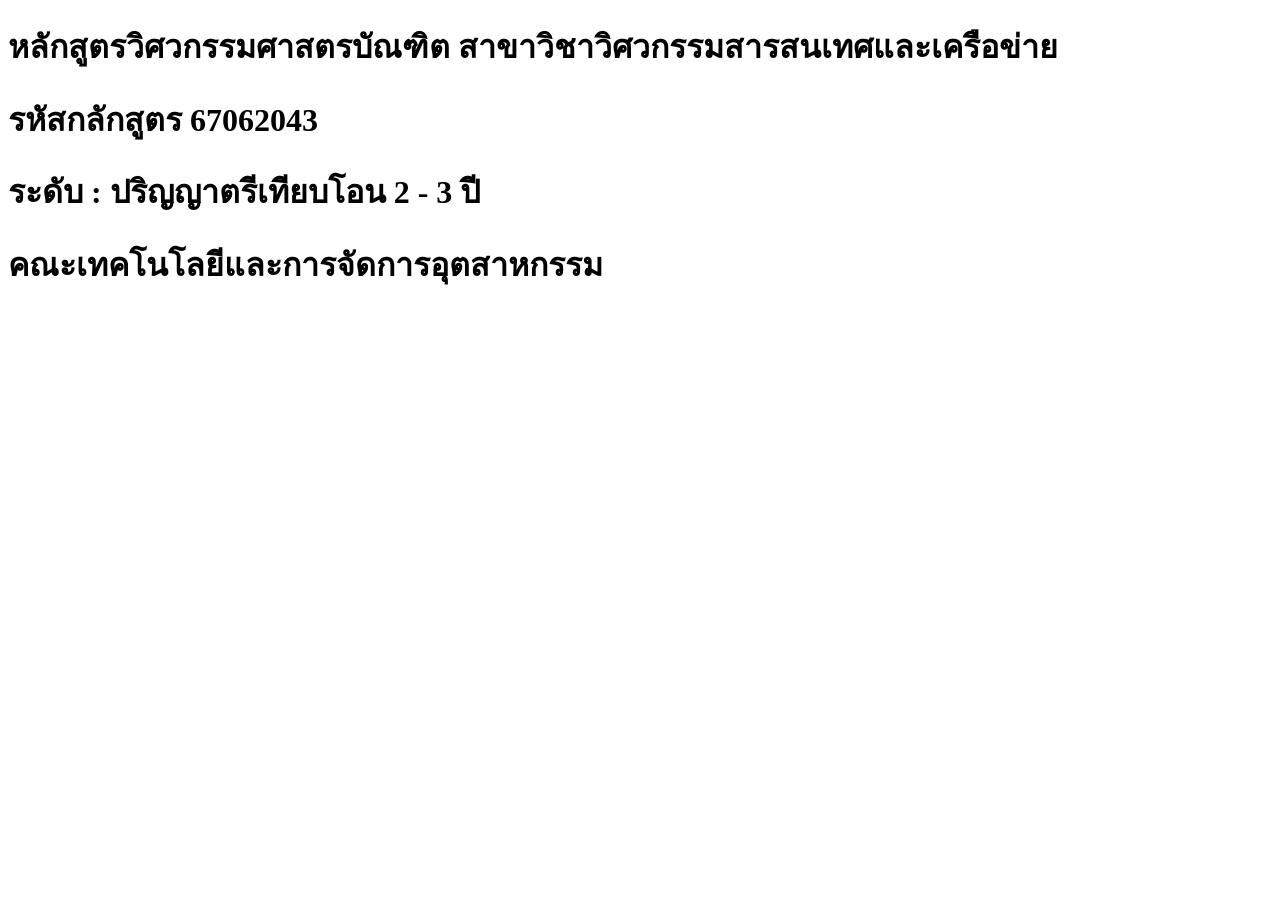
==== HW4/index.html @ 603f20b5 "HW4 update 1" ====
<!DOCTYPE html>
<html lang="en">
<head>
    <meta charset="UTF-8">
    <meta name="viewport" content="width=device-width, initial-scale=1.0">
    <link rel="stylesheet" href="./css/style.css">
    <title>ข้อมูลหลักสูตร</title>
</head>
<body>
    <h1>หลักสูตรวิศวกรรมศาสตรบัณฑิต สาขาวิชาวิศวกรรมสารสนเทศและเครือข่าย</h1>
    <h1>รหัสกลักสูตร 67062043</h1>
    <h1>ระดับ : ปริญญาตรีเทียบโอน 2 - 3 ปี</h1>
    <h1>คณะเทคโนโลยีและการจัดการอุตสาหกรรม</h1>
</body>
</html>
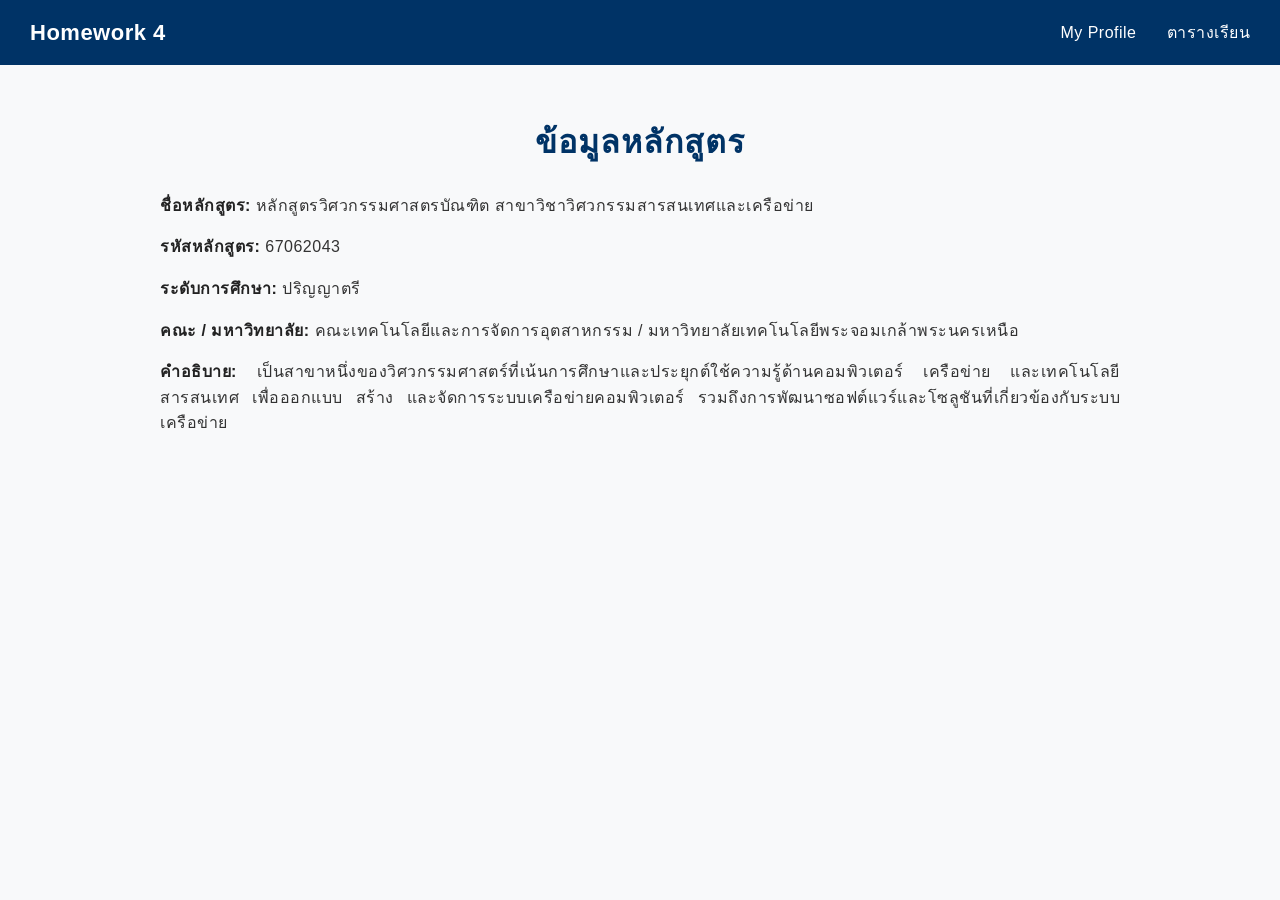
==== commit cbe24ebd: "HW 4 First draft" ====
--- a/HW4/index.html
+++ b/HW4/index.html
@@ -1,15 +1,30 @@
 <!DOCTYPE html>
 <html lang="en">
+
 <head>
-    <meta charset="UTF-8">
-    <meta name="viewport" content="width=device-width, initial-scale=1.0">
-    <link rel="stylesheet" href="./css/style.css">
-    <title>ข้อมูลหลักสูตร</title>
+  <meta charset="UTF-8">
+  <meta name="viewport" content="width=device-width, initial-scale=1.0">
+  <title>ข้อมูลหลักสูตร</title>
+  <link rel="stylesheet" href="css/style.css">
 </head>
+
 <body>
-    <h1>หลักสูตรวิศวกรรมศาสตรบัณฑิต สาขาวิชาวิศวกรรมสารสนเทศและเครือข่าย</h1>
-    <h1>รหัสกลักสูตร 67062043</h1>
-    <h1>ระดับ : ปริญญาตรีเทียบโอน 2 - 3 ปี</h1>
-    <h1>คณะเทคโนโลยีและการจัดการอุตสาหกรรม</h1>
+    </div>
+        <div class="top-bar">
+        <div class="logo">Homework 4</div>
+        <div class="nav-links">
+          <a href="myprofile.html">My Profile</a>
+          <a href="subject.html">ตารางเรียน</a>
+        </div>
+    </div>
+
+    <main class="content">
+        <h1>ข้อมูลหลักสูตร</h1>
+        <p><strong>ชื่อหลักสูตร:</strong> หลักสูตรวิศวกรรมศาสตรบัณฑิต สาขาวิชาวิศวกรรมสารสนเทศและเครือข่าย</p>
+        <p><strong>รหัสหลักสูตร:</strong> 67062043</p>
+        <p><strong>ระดับการศึกษา:</strong> ปริญญาตรี</p>
+        <p><strong>คณะ / มหาวิทยาลัย:</strong> คณะเทคโนโลยีและการจัดการอุตสาหกรรม / มหาวิทยาลัยเทคโนโลยีพระจอมเกล้าพระนครเหนือ</p>
+        <p><strong>คำอธิบาย:</strong> เป็นสาขาหนึ่งของวิศวกรรมศาสตร์ที่เน้นการศึกษาและประยุกต์ใช้ความรู้ด้านคอมพิวเตอร์ เครือข่าย และเทคโนโลยีสารสนเทศ เพื่อออกแบบ สร้าง และจัดการระบบเครือข่ายคอมพิวเตอร์ รวมถึงการพัฒนาซอฟต์แวร์และโซลูชันที่เกี่ยวข้องกับระบบเครือข่าย</p>
+    </main>
 </body>
 </html>
--- a/HW4/css/style.css
+++ b/HW4/css/style.css
@@ -0,0 +1,168 @@
+body {
+  font-family: 'Segoe UI', Tahoma, Geneva, Verdana, sans-serif;
+  background-color: #f8f9fa;
+  margin: 0;
+  padding: 0;
+  color: #333;
+  line-height: 1.6;
+  letter-spacing: 0.5px;
+  font-size: 16px;
+}
+
+.top-bar {
+  display: flex;
+  justify-content: space-between;
+  align-items: center;
+  background-color: #003366;
+  color: white;
+  padding: 15px 30px;
+  flex-wrap: wrap;
+}
+
+.logo {
+  font-size: 22px;
+  font-weight: bold;
+}
+
+.nav-links {
+  display: flex;
+  flex-wrap: wrap;
+  gap: 10px;
+}
+
+.nav-links a {
+  color: white;
+  text-decoration: none;
+  margin-left: 20px;
+  font-size: 16px;
+  transition: color 0.3s ease;
+}
+
+.nav-links a:hover {
+  color: #ffcc00;
+  text-decoration: underline;
+}
+
+.content {
+  padding: 30px;
+  max-width: 960px;
+  margin: auto;
+  text-align: justify;
+}
+
+h1 {
+  text-align: center;
+  color: #003366;
+  margin-bottom: 25px;
+  font-size: 32px;
+  font-weight: bold;
+  letter-spacing: 1px;
+}
+
+p {
+  margin-bottom: 12px;
+  font-size: 16px;
+}
+
+p strong {
+  font-weight: bold;
+  color: #222;
+}
+
+.gallery {
+  display: flex;
+  justify-content: center;
+  flex-wrap: wrap;
+  gap: 20px;
+  margin-top: 20px;
+}
+
+.gallery img {
+  width: 200px;
+  height: auto;
+  border-radius: 15px;
+  box-shadow: 0 4px 8px rgba(0,0,0,0.1);
+  transition: transform 0.3s ease;
+}
+
+.gallery img:hover {
+  transform: scale(1.05);
+}
+
+.table-container {
+  max-width: 1260px;
+  margin: auto;
+  overflow-x: auto;     /* ✅ ให้เลื่อนซ้าย-ขวาได้เมื่อเกินจอ */
+  -webkit-overflow-scrolling: touch;  /* ✅ เพิ่มความลื่นบน iOS */
+}
+
+
+.subject-table {
+  width: 100%;
+  border-collapse: collapse;
+  margin-top: 30px;
+  font-size: 14px;
+}
+
+
+.subject-table th,
+.subject-table td {
+  border: 2px solid #bbb;
+  padding: 12px 10px;
+  text-align: center;
+  vertical-align: top;
+  white-space: nowrap;
+  min-width: 100px; /* ✅ เพิ่มขนาดขั้นต่ำของแต่ละช่อง */
+}
+
+
+.subject-table th {
+  background-color: #003366;
+  color: white;
+  font-size: 15px;
+  font-weight: bold;
+  letter-spacing: 0.5px;
+  white-space: nowrap; /* ✅ ไม่ให้พับบรรทัด */
+}
+
+
+.subject-table tr:nth-child(even) {
+  background-color: #f2f2f2;
+}
+
+@media screen and (max-width: 768px) {
+  .top-bar {
+    flex-direction: column;
+    align-items: flex-start;
+  }
+
+  .nav-links {
+    margin-top: 10px;
+    flex-direction: column;
+    align-items: flex-start;
+  }
+
+  .gallery {
+    flex-direction: column;
+    align-items: center;
+  }
+
+  .gallery img {
+    width: 100%;
+    max-width: 300px;
+  }
+
+  .subject-table th,
+  .subject-table td {
+    font-size: 13px;
+    padding: 8px;
+  }
+
+  h1 {
+    font-size: 24px;
+  }
+
+  body {
+    font-size: 14px;
+  }
+}
